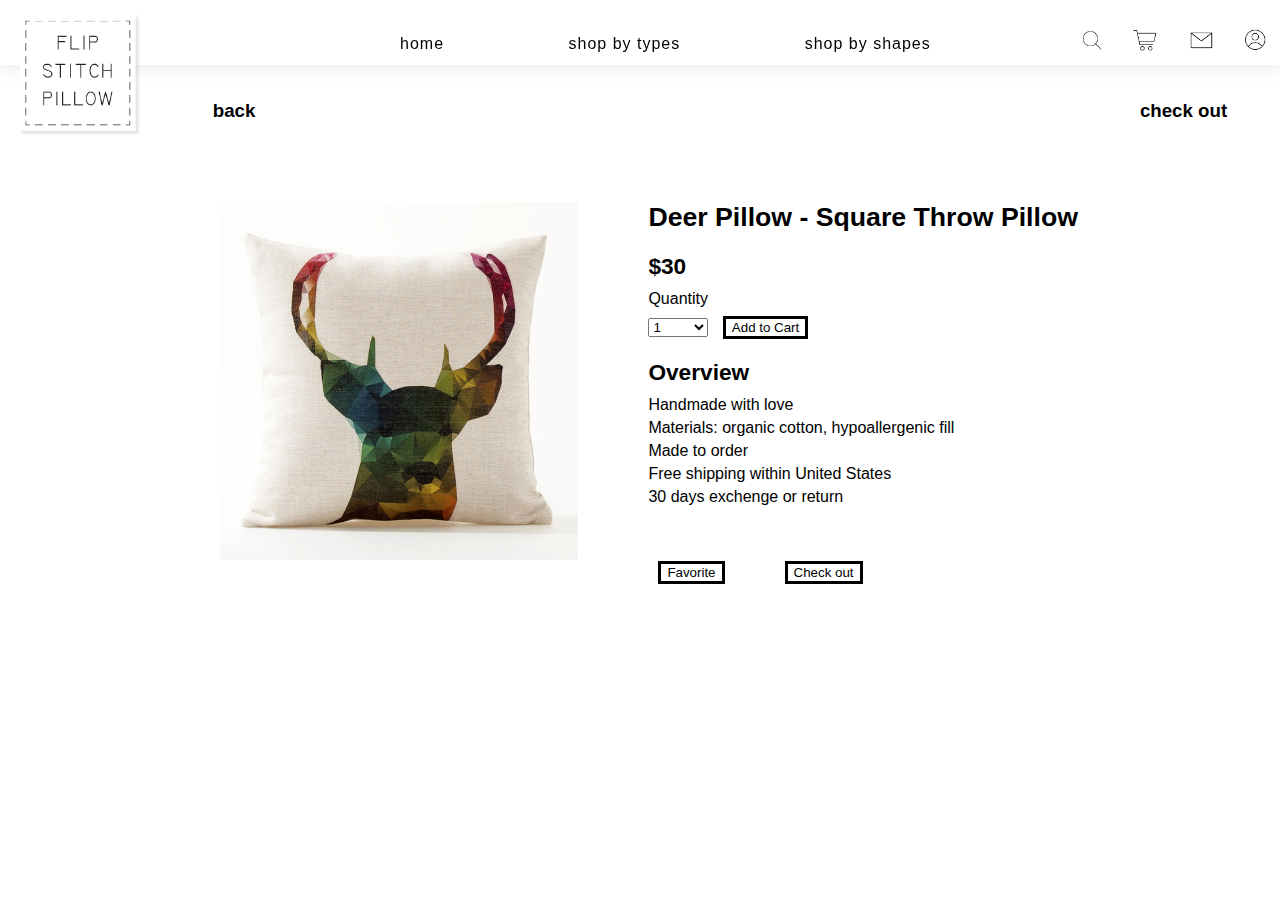
==== detail.html @ baebb642 "adding all files to github" ====
<!DOCTYPE html>
<html>
  <head>
    <meta charset="utf-8">
    <title>Flip Stitch Pillow</title>
    <!-- styles -->
    <link rel="stylesheet" type="text/css" href="style.css">
  </head>
  <body>
    <!-- headers -->
    <nav class="options">
      <a href="index.html">
        <img id="logo" src="images/store-logo.png"/>
      </a>
      <!-- navigation options  -->
      <div class="nav-option">
        <a href="index.html">
          <h5>home</h5>
        </a>
        <a href="types.html">
          <h5>shop by types</h5>
        </a>
        <a href="shapes.html">
          <h5>shop by shapes</h5>
        </a>
      </div>
      <div class="icon">
        <img src="images/search.png"/>
        <img src="images/shopping.png"/>
        <img src="images/contact.png"/>
        <img src="images/profile.png"/>
      </div>
    </nav>
    <!-- go back or proceed-->
    <div class="detail-nav">
      <h3 class="push-one">back</h3>
      <h3 class="push-three">check out</h3>
    </div>
    <!-- detail info for a product-->
    <div class="detail-block container">
      <img src="images/square-1.jpg" class="flex-item detail-image"/>
      <!-- detail information -->
      <div class="detail-text flex-item">
        <h1>Deer Pillow - Square Throw Pillow</h1>
        <h2>$30</h2>
        <h3>Quantity</h3>
        <!-- drop down list to select quantity-->
        <select name="quantity">
          <option value="1">1</option>
          <option value="2">2</option>
          <option value="3">3</option>
          <option value="4">4</option>
          <option value="5">5</option>
        </select>
        <!-- add to cart button-->
        <button type="button">Add to Cart</button>
        <!-- overview of the product-->
        <h2 id="overview">Overview</h2>
        <ul>
          <li>Handmade with love</li>
          <li>Materials: organic cotton, hypoallergenic fill</li>
          <li>Made to order</li>
          <li>Free shipping within United States</li>
          <li>30 days exchenge or return</li>
        </ul>
        <div class="shopping-nav">
          <button type="button">Favorite</button>
          <button type="button">Check out</button>
        </div>
      </div>
    </div>
  </body>
</html>
---- style.css ----
*{
  font-family: Helvetica, sans-serif;
  margin: 0px;
}

/*grid dimensions*/
.grid{
  box-sizing: border-box;
  float: left;
}
.one{
  width: calc(100%/16*3);
}
.push-one{
  margin-left: calc(100%/8);
}
.push-three{
  margin-left: calc(100%/16*11);
}

/* homepage - navigation bar*/
nav{
  display: inline;
  position: fixed;
  background-color: white;
  height: 50px;
  width: 100%;
  top:0px;
  padding-top: 15px;
  z-index: 10;
}
.nav-option,
.icon{
  display: inline;
}
/* drop shadow for shop by types & shapes nav bar*/
.options{
  box-shadow: 0 1px 20px rgba(0, 0, 0, 0.1);
}
 .nav-option{
  position: absolute;
  margin-top: 20px;
  margin-left: 200px;
  text-align: center;
}
/* style for navigation bar text options */
h5{
  display: inline;
  margin-left: 50px;
  margin-right: 50px;
  padding-left: 10px;
  padding-right: 10px;
  font-size: 12pt;
  font-weight: lighter;
  letter-spacing: 1px;
}
/* eliminate underline for links on nav bar */
.nav-option a{
  text-decoration: none;
  color: black;
}
/* style for current page button on nav bar*/
 .nav-option .selected{
  color: white;
  background-color: black;
  font-weight: bold;
  padding-top: 4px;
  padding-bottom: 4px;
}
/* style for current sorting button on nav bar*/
.sorting .selected{
  color:white;
  background: black;
  font-weight: bolder;
}
/* nav bar icons*/
.icon{
float: right;
}
.icon img{
  width: 30px;
  height:auto;
  padding: 10px;
}

/* store logo*/
#logo{
  width: 120px;
  height: auto;
  padding-left: 20px;
}

/*homepage - background image*/
.body img{
  position:relative;
  left: 0px;
  top: 0px;
  width: 100%;
  height: auto;
  z-index: -1;
}

/*homepage - shop by types & shapes buttons*/
#types,
#shapes{
  /*text properties*/
  text-align: center;
  font-size: 2vw;
  color: black;
  text-decoration: none;
  font-weight: bolder;
  /*division properties*/
  position: absolute;
  top: calc(100%/2);
  padding: 10px;
  background: rgba(255,255,255,.7);
  z-index: 5;
}

/*homepage - hover over effect for "shape" & "type" buttons*/
#types:hover,
#shapes:hover{
  color: white;
  background: rgba(50,50,50,.8);
}

  /*shop by types sorting bar*/
  .sorting{
    margin-top: 100px;
    margin-left: 350px;
    margin-right: 350px;
    text-align: center;
  }
 .sorting h3{
    font-size: 12pt;
    display: inline;
    padding: 10px;
    border-style: solid;
    border-width: thin;
  }

/*product page - image block location*/
.image-block{
  padding-top: 50px;
}
/*product page - individual image location*/
.image-row img{
    width: 15%;
    height: auto;
    padding: 20px;
  }
/* product page - individal image hover over effect*/
img:hover{
  opacity: 0.5;
}
/* overall - logo hover over effect override*/
#logo:hover{
  opacity:1;
}
/* product page - image row alignment and location*/
.image-row{
  text-align: center;
  padding: 30px 0px;

}
/*product page - customization request line*/
p{
  text-align: center;
  margin-top: 30px;
}
/*detail page - hover over effect override*/
.detail-block img:hover{
  opacity: 1;
}
.detail-nav {
  text-align: center;
  margin-top: 100px;
}
.detail-nav h3{
  display: inline;
}
.container{
  display: flex;
  margin: 150px;
  margin-top: 80px;
  width: 80%;
  height: auto;
}
.flex-item.detail-image{
  width: 35%;
  height: 35%;
  padding-right: 70px;
  padding-left: 70px;
}
/* detail page - product title*/
h1{
  font-size: 20pt;
}
h2{
  font-size: 17pt;
  padding-top: 20px;
}
.detail-text h3{
  font-size: 12pt;
  font-weight: lighter;
  padding-top: 10px;
}
select{
  width: 60px;
  margin-top: 10px;
}
button{
  background-color: white;
  border: solid;
  margin-left: 10px;
}
#overview{
  font-weight: bold;
  margin-bottom: 10px;
}
ul{
  padding-left: 0px;
  list-style: none;
}
li{
  padding-bottom: 5px;
}
button:hover{
  background: black;
  color:white;
}
.shopping-nav{
  text-align: center;
  margin-top: 50px;
}
.shopping-nav button{
  margin-top: 0px;
  float: left;
  margin-right: 50px;
}
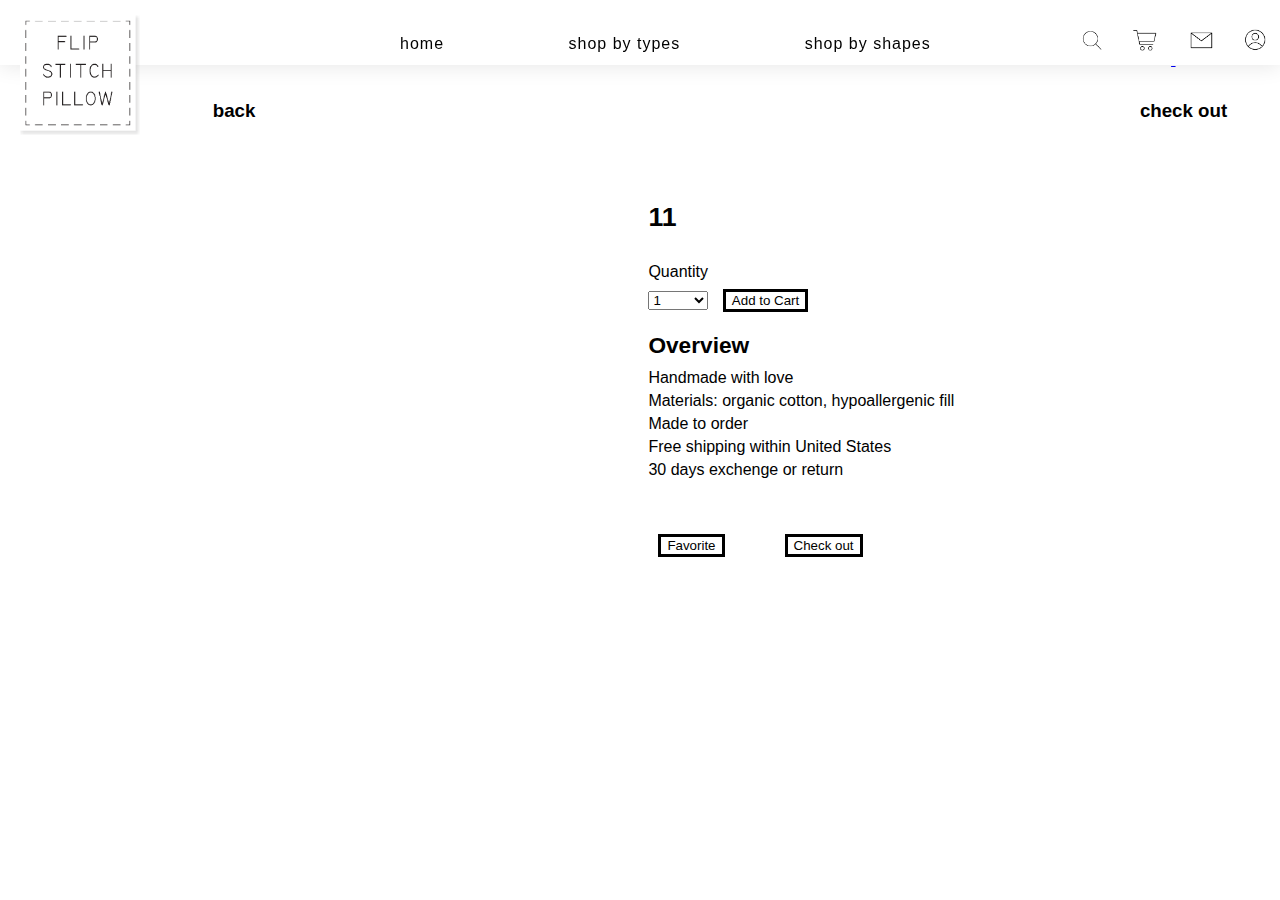
==== commit 102399d8: "dynamic detail page added 2" ====
--- a/detail.html
+++ b/detail.html
@@ -4,11 +4,15 @@
     <meta charset="utf-8">
     <title>Flip Stitch Pillow</title>
     <!-- styles -->
-    <link rel="stylesheet" type="text/css" href="style.css">
+    <link rel="stylesheet" type="text/css" href="resources/style.css">
+    <!-- jQuery -->
+    <script src="https://ajax.googleapis.com/ajax/libs/jquery/3.2.1/jquery.min.js"></script>
+    <!-- javascript -->
+    <script src="resources/main.js" type="text/javascript"></script>
   </head>
   <body>
     <!-- headers -->
-    <nav class="options">
+    <nav class="options" id="loaded">
       <a href="index.html">
         <img id="logo" src="images/store-logo.png"/>
       </a>
@@ -26,7 +30,9 @@
       </div>
       <div class="icon">
         <img src="images/search.png"/>
-        <img src="images/shopping.png"/>
+        <a href="shopping-cart.html">
+          <img src="images/shopping.png"/>
+        </a>
         <img src="images/contact.png"/>
         <img src="images/profile.png"/>
       </div>
@@ -38,11 +44,11 @@
     </div>
     <!-- detail info for a product-->
     <div class="detail-block container">
-      <img src="images/square-1.jpg" class="flex-item detail-image"/>
+      <img src=" " id="pillow-image" class="flex-item detail-image"/>
       <!-- detail information -->
       <div class="detail-text flex-item">
-        <h1>Deer Pillow - Square Throw Pillow</h1>
-        <h2>$30</h2>
+        <h1 id="pillow-name">11</h1>
+        <h2 id="pillow-price"></h2>
         <h3>Quantity</h3>
         <!-- drop down list to select quantity-->
         <select name="quantity">
@@ -53,7 +59,7 @@
           <option value="5">5</option>
         </select>
         <!-- add to cart button-->
-        <button type="button">Add to Cart</button>
+        <button type="button" id="add-to-cart">Add to Cart</button>
         <!-- overview of the product-->
         <h2 id="overview">Overview</h2>
         <ul>
@@ -65,7 +71,9 @@
         </ul>
         <div class="shopping-nav">
           <button type="button">Favorite</button>
-          <button type="button">Check out</button>
+          <a href="shopping-cart.html">
+            <button type="button">Check out</button>
+          </a>
         </div>
       </div>
     </div>
--- a/resources/style.css
+++ b/resources/style.css
@@ -0,0 +1,255 @@
+/*General website*/
+*{
+  font-family: Helvetica, sans-serif;
+  margin: 0px;
+}
+
+/*grid dimensions*/
+.grid{
+  box-sizing: border-box;
+  float: left;
+}
+.one{
+  width: calc(100%/16*3);
+}
+.push-one{
+  margin-left: calc(100%/8);
+}
+.push-three{
+  margin-left: calc(100%/16*11);
+}
+
+/* homepage - navigation bar*/
+nav{
+  display: inline;
+  position: fixed;
+  background-color: white;
+  height: 50px;
+  width: 100%;
+  top:0px;
+  padding-top: 15px;
+  z-index: 10;
+}
+
+.nav-option,
+.icon{
+  display: inline;
+}
+/* homepage - nav bar icons*/
+.icon{
+float: right;
+}
+.icon img{
+  width: 30px;
+  height:auto;
+  padding: 10px;
+}
+
+/* homepage - store logo*/
+#logo{
+  width: 120px;
+  height: auto;
+  padding-left: 20px;
+}
+
+/*homepage - background image*/
+.body img{
+  position:relative;
+  left: 0px;
+  top: 0px;
+  width: 100%;
+  height: auto;
+  z-index: -1;
+}
+
+/*homepage - shop by types & shapes buttons*/
+#types,
+#shapes{
+  /*text properties*/
+  text-align: center;
+  font-size: 2vw;
+  color: black;
+  text-decoration: none;
+  font-weight: bolder;
+  /*division properties*/
+  position: absolute;
+  top: calc(100%/2);
+  padding: 10px;
+  background: rgba(255,255,255,.7);
+  z-index: 5;
+}
+
+/*homepage - hover over effect for "shape" & "type" buttons*/
+#types:hover,
+#shapes:hover{
+  color: white;
+  background: rgba(50,50,50,.8);
+}
+
+  /*shop by types sorting bar*/
+  .sorting{
+    margin-top: 100px;
+    margin-left: 350px;
+    margin-right: 350px;
+    text-align: center;
+  }
+ .sorting h3{
+    font-size: 12pt;
+    display: inline;
+    padding: 10px;
+    border-style: solid;
+    border-width: thin;
+  }
+
+/* product page - drop shadow for shop by types & shapes nav bar*/
+.options{
+  box-shadow: 0 1px 20px rgba(0, 0, 0, 0.1);
+}
+ .nav-option{
+  position: absolute;
+  margin-top: 20px;
+  margin-left: 200px;
+  text-align: center;
+}
+/* product page - style for navigation bar text options */
+h5{
+  display: inline;
+  margin-left: 50px;
+  margin-right: 50px;
+  padding-left: 10px;
+  padding-right: 10px;
+  font-size: 12pt;
+  font-weight: lighter;
+  letter-spacing: 1px;
+}
+/* product page - eliminate underline for links on nav bar */
+.nav-option a{
+  text-decoration: none;
+  color: black;
+}
+/* product page - style for current page button on nav bar*/
+ .nav-option .selected{
+  color: white;
+  background-color: black;
+  font-weight: bold;
+  padding-top: 4px;
+  padding-bottom: 4px;
+}
+/* proudct page - style for current sorting button on nav bar*/
+.sorting .selected{
+  color:white;
+  background: black;
+  font-weight: bolder;
+}
+
+/*product page - image block location*/
+.image-block{
+  padding-top: 50px;
+}
+/*product page - individual image location*/
+.image-row img{
+    width: 15%;
+    height: auto;
+    padding: 20px;
+  }
+/* product page - individal image hover over effect*/
+img:hover{
+  opacity: 0.5;
+}
+/* overall - logo hover over effect override*/
+#logo:hover{
+  opacity:1;
+}
+/* product page - image row alignment and location*/
+.image-row{
+  text-align: center;
+  padding: 30px 0px;
+
+}
+/*product page - customization request line*/
+p{
+  text-align: center;
+  margin-top: 30px;
+}
+/*detail page - hover over effect override*/
+.detail-block img:hover{
+  opacity: 1;
+}
+
+/*detail page - location for "back" and "check out"*/
+.detail-nav {
+  text-align: center;
+  margin-top: 100px;
+}
+.detail-nav h3{
+  display: inline;
+}
+/*detail page - product information flex box*/
+.container{
+  display: flex;
+  margin: 150px;
+  margin-top: 80px;
+  width: 80%;
+  height: auto;
+}
+/*detail page - product image size*/
+.flex-item.detail-image{
+  width: 35%;
+  height: 35%;
+  padding-right: 70px;
+  padding-left: 70px;
+}
+/* detail page - product title*/
+h1{
+  font-size: 20pt;
+}
+/*detail page - price*/
+h2{
+  font-size: 17pt;
+  padding-top: 20px;
+}
+/*detail page - quantity*/
+.detail-text h3{
+  font-size: 12pt;
+  font-weight: lighter;
+  padding-top: 10px;
+}
+/*detail page - drop down list*/
+select{
+  width: 60px;
+  margin-top: 10px;
+}
+/*detail page - button*/
+button{
+  background-color: white;
+  border: solid;
+  margin-left: 10px;
+}
+/*detail page - overview*/
+#overview{
+  font-weight: bold;
+  margin-bottom: 10px;
+}
+/*detail page - overview list*/
+ul{
+  padding-left: 0px;
+  list-style: none;
+}
+li{
+  padding-bottom: 5px;
+}
+/*detail page - button hover over effect*/
+button:hover{
+  background: black;
+  color:white;
+}
+/*detail page - "favorite""check out" button*/
+.shopping-nav{
+  text-align: center;
+  margin-top: 50px;
+}
+.shopping-nav button{
+  margin-top: 0px;
+  float: left;
+  margin-right: 50px;
+}
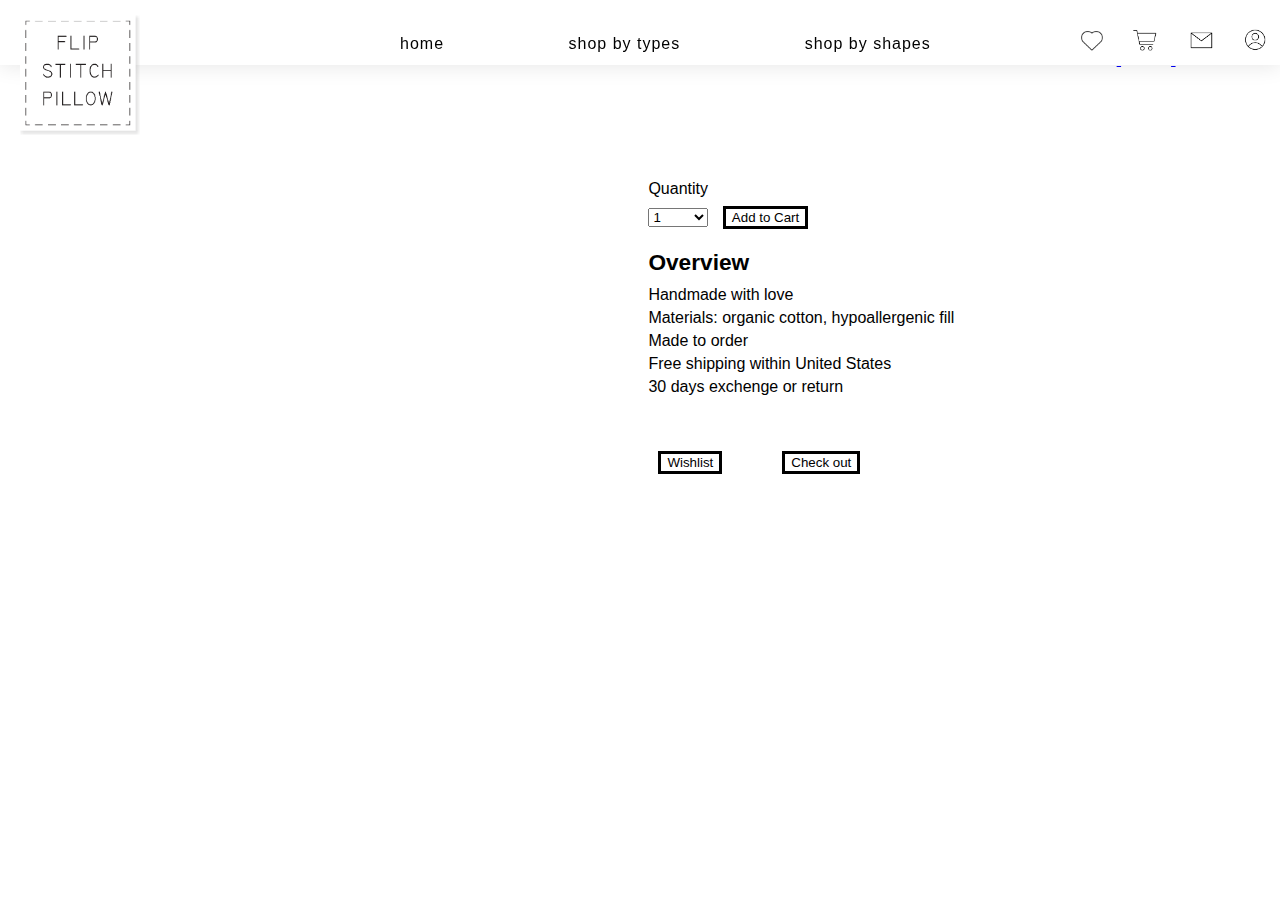
==== commit 2d8409d9: "shopping cart and wishlist javascript done" ====
--- a/detail.html
+++ b/detail.html
@@ -29,29 +29,26 @@
         </a>
       </div>
       <div class="icon">
-        <img src="images/search.png"/>
+        <a href="wishlist.html">
+          <img src="images/wishlist.png"/>
+        </a>
         <a href="shopping-cart.html">
-          <img src="images/shopping.png"/>
+          <img id="shopping-cart-logo" src="images/shopping.png"/>
         </a>
         <img src="images/contact.png"/>
         <img src="images/profile.png"/>
       </div>
     </nav>
-    <!-- go back or proceed-->
-    <div class="detail-nav">
-      <h3 class="push-one">back</h3>
-      <h3 class="push-three">check out</h3>
-    </div>
     <!-- detail info for a product-->
     <div class="detail-block container">
       <img src=" " id="pillow-image" class="flex-item detail-image"/>
       <!-- detail information -->
       <div class="detail-text flex-item">
-        <h1 id="pillow-name">11</h1>
+        <h1 id="pillow-name"></h1>
         <h2 id="pillow-price"></h2>
         <h3>Quantity</h3>
         <!-- drop down list to select quantity-->
-        <select name="quantity">
+        <select name="quantity" id="quantity">
           <option value="1">1</option>
           <option value="2">2</option>
           <option value="3">3</option>
@@ -70,7 +67,7 @@
           <li>30 days exchenge or return</li>
         </ul>
         <div class="shopping-nav">
-          <button type="button">Favorite</button>
+          <button id="add-to-wishlist" type="button">Wishlist</button>
           <a href="shopping-cart.html">
             <button type="button">Check out</button>
           </a>
--- a/resources/style.css
+++ b/resources/style.css
@@ -188,7 +188,7 @@
 .container{
   display: flex;
   margin: 150px;
-  margin-top: 80px;
+  margin-top: 150px;
   width: 80%;
   height: auto;
 }
@@ -253,3 +253,19 @@
   float: left;
   margin-right: 50px;
 }
+/*shopping cart image size*/
+.shopping-cart-image{
+  width: 10%;
+}
+.list{
+  position: absolute;
+  margin-top: 120pt;
+}
+
+.total-quantity{
+  position: absolute;
+  top: 18pt;
+  right: 97pt;
+  text-decoration: none;
+  color: black;
+}
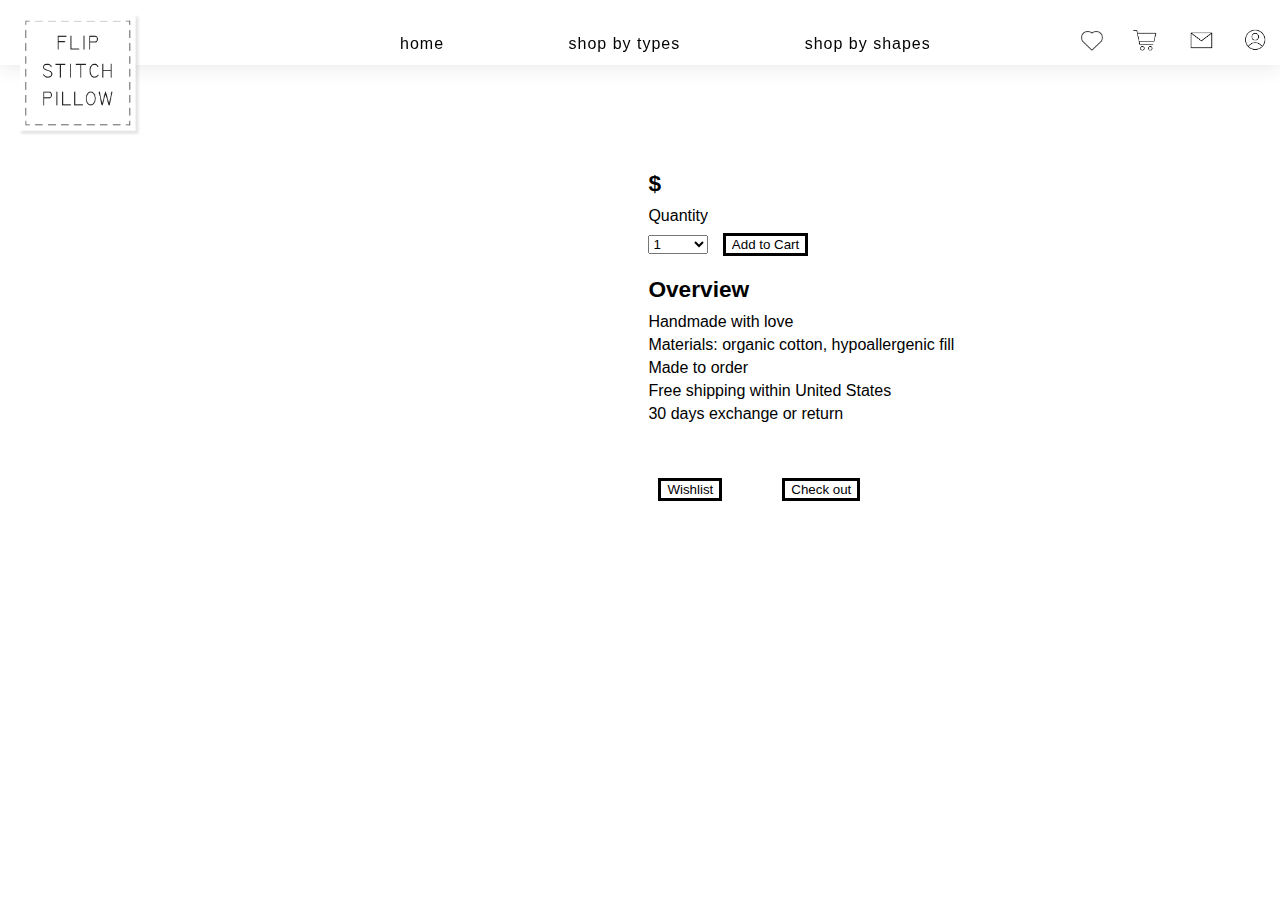
==== commit ae4e3e47: "assignment 4 all functions added final push" ====
--- a/detail.html
+++ b/detail.html
@@ -45,7 +45,7 @@
       <!-- detail information -->
       <div class="detail-text flex-item">
         <h1 id="pillow-name"></h1>
-        <h2 id="pillow-price"></h2>
+        <h2>$<span id="pillow-price"></span></h2>
         <h3>Quantity</h3>
         <!-- drop down list to select quantity-->
         <select name="quantity" id="quantity">
@@ -64,7 +64,7 @@
           <li>Materials: organic cotton, hypoallergenic fill</li>
           <li>Made to order</li>
           <li>Free shipping within United States</li>
-          <li>30 days exchenge or return</li>
+          <li>30 days exchange or return</li>
         </ul>
         <div class="shopping-nav">
           <button id="add-to-wishlist" type="button">Wishlist</button>
--- a/resources/style.css
+++ b/resources/style.css
@@ -99,8 +99,25 @@
     padding: 10px;
     border-style: solid;
     border-width: thin;
+    color: black;
+    text-decoration: none;
   }
-
+a {
+  text-decoration: none;
+}
+#option-square:hover,
+#option-all:hover,
+#option-round:hover,
+#option-dog:hover,
+#option-bunny:hover,
+#option-cat:hover,
+#option-couch:hover,
+#option-bed:hover,
+#option-floor:hover,
+#option-bear:hover{
+  color: white;
+  background: rgb(150,150,150);
+}
 /* product page - drop shadow for shop by types & shapes nav bar*/
 .options{
   box-shadow: 0 1px 20px rgba(0, 0, 0, 0.1);
@@ -256,10 +273,14 @@
 /*shopping cart image size*/
 .shopping-cart-image{
   width: 10%;
+  vertical-align: middle;
 }
 .list{
   position: absolute;
+  margin-left: 30pt;
+  margin-right: 30pt;
   margin-top: 120pt;
+  width: 100%;
 }
 
 .total-quantity{
@@ -269,3 +290,51 @@
   text-decoration: none;
   color: black;
 }
+/*shopping cart list layout*/
+#shopping-cart-title{
+  margin-top: 30pt;
+  width: 95%;
+}
+/*shopping list detail title location*/
+.selected-pillow-price,
+.selected-pillow-quantity,
+.selected-pillow-name {
+  margin-left: calc(100%/10);
+  display:inline-block;
+}
+/*delete button location*/
+#remove-pillow
+#delete-pillow{
+  margin-left: calc(100%/4);
+}
+/*shopping list detail title size*/
+.selected-pillow-price,
+.selected-pillow-quantity{
+  width: 10%;
+}
+
+.selected-pillow-name{
+  width: 20%;
+}
+/*shopping cart and wishlist larger title style and size*/
+#total-price{
+  margin-top: 30px;
+  text-align: right;
+  width: 95%;
+  font-size: 20pt;
+}
+#shopping-list li,
+#wishlist li{
+  background-color: rgb(248,248,248);
+  padding: 0;
+  margin: 10px;
+  width: 95%;
+}
+#wishlist-item-title{
+  margin-top: 30px;
+  width: 95%;
+}
+#take-a-look{
+  color: grey;
+  text-decoration: underline;
+}
